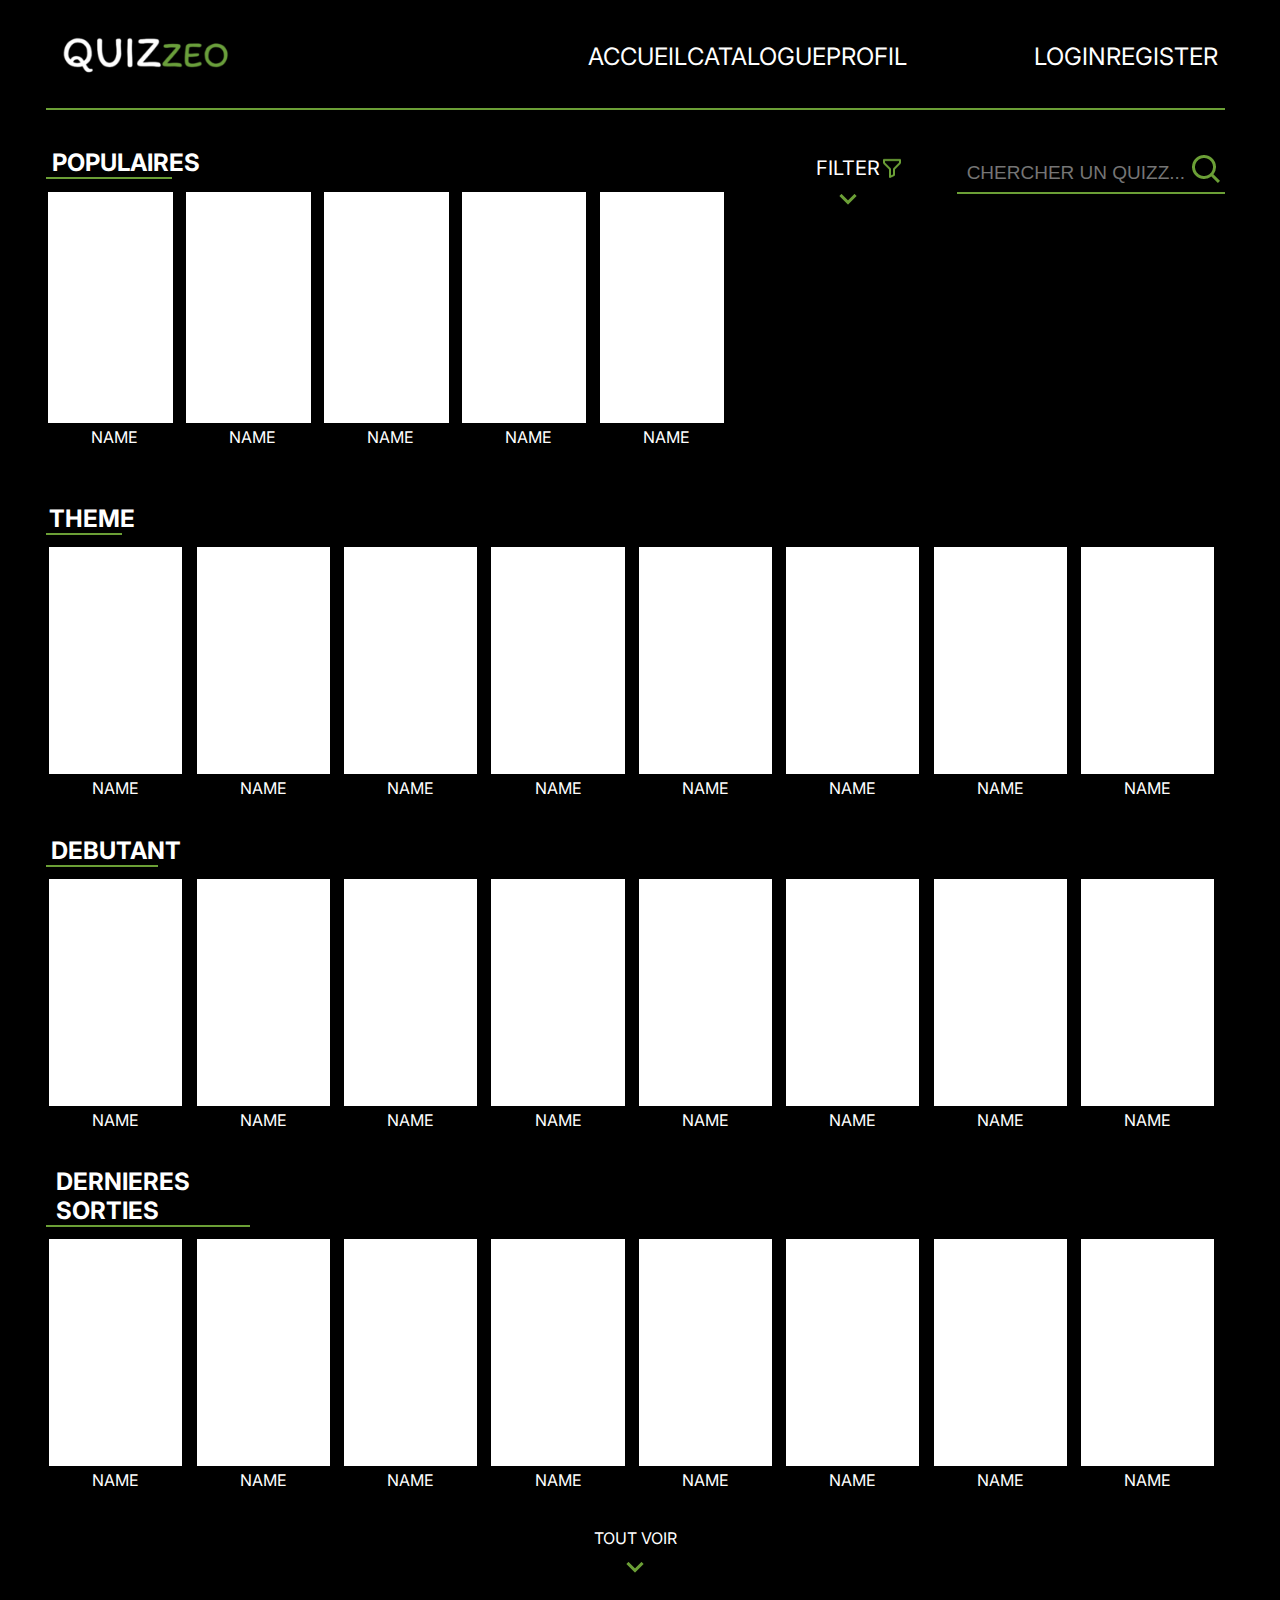
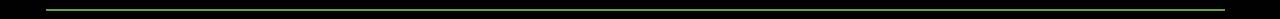
==== catalogue/index.html @ ee8e101f "MAJ" ====
<!DOCTYPE html> 
<html lang="en">
<head>
    <meta charset="UTF-8">
    <meta http-equiv="X-UA-Compatible" content="IE=edge">
    <meta name="viewport" content="width=device-width, initial-scale=1.0">
    <title>Quizzeo</title>
    <link rel="icon" href="../img/logo.ico" />
    <link rel="stylesheet" href="style.css">
    <link href="https://fonts.googleapis.com/css2?family=Inter:wght@400;700&display=swap" rel="stylesheet">
</head>
<body>
    <div class="header">
        <div class="left">
            <div class="logo">
                <img src="../img/logo.ico" alt="logo">
            </div>
        </div>
        <div class="right">
            <div class="choice">
                <a href="../index.html">ACCUEIL</a>
                <a href="index.html">CATALOGUE</a>
                <a href="#">PROFIL</a>
            </div>
            <div class="connexion">
                <a href="#">LOGIN</a>
                <a href="#">REGISTER</a>
            </div>
        </div>
    </div>
    <div class="popupLogin">
        <div class="boxLogin">
            <div class="contentLogin">
                <h2>LOGIN</h2>
                <form action="#">
                    <div class="btnContainer">
                        <ion-icon name="mail-outline" class="iconLogin"></ion-icon>
                        <input type="email" required>
                        <label>EMAIL</label>
                    </div>
                    <div class="btnContainer">
                        <ion-icon name="lock-closed-outline" class="iconLogin"></ion-icon>
                        <input type="password" required>
                        <label>PASSWORD</label>
                    </div>
                    <div class="remember">
                        <label><input type="checkbox">Remember me</label>
                    </div>
                </form>
                <div class="submit">
                    <button type="submit" class="btn">Login</button>
                </div>
                <div class="loginRegister">
                    <p>Don't have an account ? <a href="#" class="loginToRegisterBtn">Register</a></p>
                </div>
                <div class="leavePageLogin">
                    <img src="../img/back_arrow.png" alt="">
                    <span>BACK</span>
                </div>
            </div>
        </div>
    </div>
    <div class="popupRegister">
        <div class="boxRegister">
            <div class="contentRegister">
                <h2>REGISTER</h2>
                <form action="#">
                    <div class="btnContainer">
                        <ion-icon name="mail-outline" class="iconRegister"></ion-icon>
                        <input type="email" required>
                        <label>PSEUDO</label>
                    </div>
                    <div class="btnContainer">
                        <ion-icon name="mail-outline" class="iconRegister"></ion-icon>
                        <input type="email" required>
                        <label>EMAIL</label>
                    </div>
                    <div class="btnContainer">
                        <ion-icon name="lock-closed-outline" class="iconRegister"></ion-icon>
                        <input type="password" required>
                        <label>PASSWORD</label>
                    </div>
                    <div class="userType">
                        <div class="userChoice">
                            <label><input type="checkbox">USER</label>
                        </div>
                        <div class="quizzerChoice">
                            <label><input type="checkbox">QUIZZER</label>
                        </div>
                    </div>
                </form>
                <div class="submit">
                    <button type="submit" class="btn">Register</button>
                </div>
                <div class="registerLogin">
                    <p>You already have an account ? <a href="#" class="registerToLoginBtn">Login</a></p>
                </div>
                <div class="leavePageRegister">
                    <img src="../img/back_arrow.png" alt="">
                    <span>BACK</span>
                </div>
            </div>
        </div>
    </div>
    <div class="content">
        <div class="firstContainer">
            <div class="populaires">
                <div class="titlePopulaires">
                    <h2>POPULAIRES</h2>
                </div>
                <div class="affichesPopulaires">
                    <div class="affichePopulaire">
                        <div class="imagePopulaire"></div>
                        <div class="namePopulaire">
                            <span>NAME</span>
                        </div>
                    </div>
                    <div class="affichePopulaire">
                        <div class="imagePopulaire"></div>
                        <div class="namePopulaire">
                            <span>NAME</span>
                        </div>
                    </div>
                    <div class="affichePopulaire">
                        <div class="imagePopulaire"></div>
                        <div class="namePopulaire">
                            <span>NAME</span>
                        </div>
                    </div>
                    <div class="affichePopulaire">
                        <div class="imagePopulaire"></div>
                        <div class="namePopulaire">
                            <span>NAME</span>
                        </div>
                    </div>
                    <div class="affichePopulaire">
                        <div class="imagePopulaire"></div>
                        <div class="namePopulaire">
                            <span>NAME</span>
                        </div>
                    </div>
                    
                </div>
            </div> 
            <div class="search">
                <div class="filter">
                    <div class="viewFilter">
                        <div class="leftFilter">
                            <div class="textFilter">
                                <span>FILTER</span>
                            </div>
                            <div class="arrowFilter">
                                <img src="../img/arrow_down.png" alt="arrow_down">
                            </div>                       
                        </div>
                        <div class="rightFilter">
                            <img src="../img/filter.png" alt="filter">
                        </div>
                    </div>
                    <div class="filterOptions">
                        <div class="themeFilter">
                            <div class="textTheme">
                                <span>THEME</span>
                            </div>
                            <div class="arrowTheme">
                                <img src="../img/arrow_right.png" alt="arrow_right">
                            </div>
                        </div>
                        <div class="levelFilter">
                            <div class="textLevel">
                                <span>NIVEAU</span>
                            </div>
                            <div class="arrowLevel">
                                <img src="../img/arrow_right.png" alt="arrow_right">
                            </div>
                        </div>
                        <div class="lengthFilter">
                            <div class="textLength">
                                <span>TAILLE</span>
                            </div>
                            <div class="arrowLength">
                                <img src="../img/arrow_right.png" alt="arrow_right">
                            </div>
                        </div>
                    </div>
                </div>
                <div class="navBarre">
                    <div class="textNavBarre">
                        <input type="text" class="navBarreInput" placeholder="CHERCHER UN QUIZZ...">
                    </div>
                    <div class="imageNavBarre">
                        <img src="../img/search.png" alt="search">
                    </div>
                </div>
            </div>
        </div>
        <div class="secondContainer">
            <div class="themeContainer">
                <div class="titleTheme">
                    <h2>THEME</h2>
                </div>
                <div class="affichesThemes">
                    <div class="afficheTheme">
                        <div class="imageTheme"></div>
                        <div class="nameTheme">
                            <span>NAME</span>
                        </div>
                    </div>
                    <div class="afficheTheme">
                        <div class="imageTheme"></div>
                        <div class="nameTheme">
                            <span>NAME</span>
                        </div>
                    </div>
                    <div class="afficheTheme">
                        <div class="imageTheme"></div>
                        <div class="nameTheme">
                            <span>NAME</span>
                        </div>
                    </div>
                    <div class="afficheTheme">
                        <div class="imageTheme"></div>
                        <div class="nameTheme">
                            <span>NAME</span>
                        </div>
                    </div>
                    <div class="afficheTheme">
                        <div class="imageTheme"></div>
                        <div class="nameTheme">
                            <span>NAME</span>
                        </div>
                    </div>
                    <div class="afficheTheme">
                        <div class="imageTheme"></div>
                        <div class="nameTheme">
                            <span>NAME</span>
                        </div>
                    </div>
                    <div class="afficheTheme">
                        <div class="imageTheme"></div>
                        <div class="nameTheme">
                            <span>NAME</span>
                        </div>
                    </div>
                    <div class="afficheTheme">
                        <div class="imageTheme"></div>
                        <div class="nameTheme">
                            <span>NAME</span>
                        </div>
                    </div>
                </div>
            </div>
        </div>
        <div class="thirdContainer">
            <div class="beginnerContainer">
                <div class="titleBeginner">
                    <h2>DEBUTANT</h2>
                </div>
                <div class="affichesBeginners">
                    <div class="afficheBeginner">
                        <div class="imageBeginner"></div>
                        <div class="nameBeginner">
                            <span>NAME</span>
                        </div>
                    </div>
                    <div class="afficheBeginner">
                        <div class="imageBeginner"></div>
                        <div class="nameBeginner">
                            <span>NAME</span>
                        </div>
                    </div>
                    <div class="afficheBeginner">
                        <div class="imageBeginner"></div>
                        <div class="nameBeginner">
                            <span>NAME</span>
                        </div>
                    </div>
                    <div class="afficheBeginner">
                        <div class="imageBeginner"></div>
                        <div class="nameBeginner">
                            <span>NAME</span>
                        </div>
                    </div>
                    <div class="afficheBeginner">
                        <div class="imageBeginner"></div>
                        <div class="nameBeginner">
                            <span>NAME</span>
                        </div>
                    </div>
                    <div class="afficheBeginner">
                        <div class="imageBeginner"></div>
                        <div class="nameBeginner">
                            <span>NAME</span>
                        </div>
                    </div>
                    <div class="afficheBeginner">
                        <div class="imageBeginner"></div>
                        <div class="nameBeginner">
                            <span>NAME</span>
                        </div>
                    </div>
                    <div class="afficheBeginner">
                        <div class="imageBeginner"></div>
                        <div class="nameBeginner">
                            <span>NAME</span>
                        </div>
                    </div>
                </div>
            </div>
        </div>
        <div class="fourthContainer">
            <div class="releaseContainer">
                <div class="titleRelease">
                    <h2>DERNIERES SORTIES</h2>
                </div>
                <div class="affichesReleases">
                    <div class="afficheRelease">
                        <div class="imageRelease"></div>
                        <div class="nameRelease">
                            <span>NAME</span>
                        </div>
                    </div>
                    <div class="afficheRelease">
                        <div class="imageRelease"></div>
                        <div class="nameRelease">
                            <span>NAME</span>
                        </div>
                    </div>
                    <div class="afficheRelease">
                        <div class="imageRelease"></div>
                        <div class="nameRelease">
                            <span>NAME</span>
                        </div>
                    </div>
                    <div class="afficheRelease">
                        <div class="imageRelease"></div>
                        <div class="nameRelease">
                            <span>NAME</span>
                        </div>
                    </div>
                    <div class="afficheRelease">
                        <div class="imageRelease"></div>
                        <div class="nameRelease">
                            <span>NAME</span>
                        </div>
                    </div>
                    <div class="afficheRelease">
                        <div class="imageRelease"></div>
                        <div class="nameRelease">
                            <span>NAME</span>
                        </div>
                    </div>
                    <div class="afficheRelease">
                        <div class="imageRelease"></div>
                        <div class="nameRelease">
                            <span>NAME</span>
                        </div>
                    </div>
                    <div class="afficheRelease">
                        <div class="imageRelease"></div>
                        <div class="nameRelease">
                            <span>NAME</span>
                        </div>
                    </div>
                </div>
            </div>
        </div>
        <div class="next">
            <div class="boxNext">
                <div class="nextText">
                    <span>TOUT VOIR</span>
                </div>
                <div class="nextImage">
                    <img src="../img/arrow_down.png" alt="arrow_down">
                </div>
            </div>
        </div>
    </div>
    <div class="footer">    
    </div>
</body>
<script src="https://ajax.googleapis.com/ajax/libs/jquery/3.6.1/jquery.min.js"></script>
<script src="script.js"></script>
</html>
---- catalogue/style.css ----
html, body {
    width: 99%;
} 

body {
    background-color: #000; 
    font-family: 'Inter', sans-serif;
    color: #fff;
}

body a {
    text-decoration: none;
    color: #fff;
}

body::-webkit-scrollbar {
    display: none;
}

/* ################# HEADER ################ */

.header{
    height: 7%;
    border-bottom: 2px solid #6B9F36;
    margin: 0 3%;
    display: flex;
    align-items: center;
    justify-content: center;
    font-weight: 400;
}

.header a::after {
    content: "";
    display: block;
    height: 2px;
    background-color: #6B9F36;
    transform: scale(0);
    transition: transform 600ms;
    transform-origin: right;
    animation: fade-in 900ms;
}

.header a:hover::after {
    transform: scale(1);
    transform-origin: left;
}

.left {
    height: 100%;
    width: 40%;
    display: flex;
    justify-content: flex-start;
    align-items: center;
}

.left img {
    width: 80%;
    height: 80%;
}

.right {
    height: 100%;
    width: 60%;
    display: flex;
    justify-content: space-between;
    align-items: center;
    font-size: 1.5rem;
    margin-left: 10%;
}


.choice {
    width: 45%;
    display: flex;
    justify-content: space-between;
    align-items: center;
}

.connexion {
    width: 27%;
    display: flex;
    justify-content: space-between;
    align-items: center;
    margin-right: 3%;
}

/* ################## LOGIN ################## */

.popupLogin {
    position: absolute;
    height: 100%;
    width: 100%;
    top: 0;
    left: 0;
    backdrop-filter: blur(5px);
    display: flex;
    justify-content: center;
    align-items: center;
    visibility: hidden;
}

.boxLogin {
    background-color: #000;
    height: 70%;
    width: 25%;
    border: 4px solid #6B9F36;
    display: flex;
    justify-content: center;
    align-items: center;
    box-shadow: 0 0 50px rgba(0, 0, 0, 0.5);
    border-radius: 5px;
}

.contentLogin {
    height: 100%;
    width: 100%;
    margin: 10%;
}

.contentLogin h2 {
    color:#FFF;
    font-size: 3rem;
    text-align: center;
    padding-top: 5%;
}

.btnContainer {
    position: relative;
    width: 100%;
    height: 50%;
    border-bottom: 2px solid #6B9F36;
    margin: 15% 0;
    top: 20px;
}

.btnContainer label {
    position: absolute;
    font-size: 1.3rem;
    transform: translateY(-50%);
    left: 2%;
    top: -15px;
}

.btnContainer input {
    background-color: transparent;
    border: none;
    outline: none;
    color: #FFF;
    font-size: 1rem;
    margin: 0 0 1% 1%;
}

.iconLogin {
    position: absolute;
    right: 5px;
    top: -20px;
}

.remember {
    height: 20%;
    width: 100%;
    padding-top: 5%;
    display: flex;
    justify-content: space-between;
}

.remember input {
    margin-right: 3%;
    accent-color: #6B9F36;
    outline: none;
}


.remember label {
    font-size: 1.1rem;
    width: 100%;
}

.submit {
    height: 15%;
    width: 100%;
    display: flex;
    justify-content: center;
    align-items: center;
    margin-top: 10%;
}

.submit button {
    height: 50%;
    width: 40%;
    background-color: transparent;
    color: #FFF;
    font-size: 1rem;
    border: 2px solid #6B9F36;
    border-radius: 2px;
    
}

.loginRegister {
    font-size: 1rem;
    text-align: center;
    padding-top: 5%;
}

.loginRegister a {
    color: #FFF;
    text-decoration: none;
    font-weight: bold;
    border-bottom: 2px solid #6B9F36;
}

.leavePageLogin {
    height: 10%;
    width: 25%;
    display: flex;
    align-items: center;
    margin-top: 10%;
    cursor: pointer;
}

.leavePageLogin img {
    height: 40%;
    margin-right: 15%;
    animation: move-left-and-right 1s ease-in-out infinite;
    animation-play-state: running;
}
@keyframes move-left-and-right {
    0% {
      transform: translateX(0);
    }
    50% {
      transform: translateX(3px);
    }
    100% {
      transform: translateX(0);
    }
  }

/* ################## REGISTER ################## */

.popupRegister {
    position: absolute;
    height: 100%;
    width: 100%;
    top: 0;
    left: 0;
    backdrop-filter: blur(5px);
    display: flex;
    justify-content: center;
    align-items: center;
    visibility: hidden;
}

.boxRegister {
    background-color: #000;
    height: 70%;
    width: 25%;
    border: 4px solid #6B9F36;
    display: flex;
    justify-content: center;
    align-items: center;
    box-shadow: 0 0 50px rgba(0, 0, 0, 0.5);
    border-radius: 5px;
}

.contentRegister {
    height: 100%;
    width: 100%;
    margin: 10%;
}

.contentRegister h2 {
    color:#FFF;
    font-size: 3rem;
    text-align: center;
    padding-top: 5%;
}

.btnContainer {
    position: relative;
    width: 100%;
    height: 50%;
    border-bottom: 2px solid #6B9F36;
    margin: 15% 0;
    top: 20px;
}

.btnContainer label {
    position: absolute;
    font-size: 1.3rem;
    transform: translateY(-50%);
    left: 2%;
    top: -15px;
}

.btnContainer input {
    background-color: transparent;
    border: none;
    outline: none;
    color: #FFF;
    font-size: 1rem;
    margin: 0 0 1% 1%;
}

.iconRegister {
    position: absolute;
    right: 5px;
    top: -20px;
}

.userType {
    height: 20%;
    width: 100%;
    margin-left: 15%;
    display: flex;
}

.userType input {
    margin-right: 3%;
    accent-color: #6B9F36;
    outline: none;
}

.userChoice {
    height: 100%;
    width: 50%;
}

.quizzerChoice {
    height: 100%;
    width: 50%;
}

.submit {
    height: 15%;
    width: 100%;
    display: flex;
    justify-content: center;
    align-items: center;
    margin-top: 3%;
}

.submit button {
    height: 50%;
    width: 40%;
    background-color: transparent;
    color: #FFF;
    font-size: 1rem;
    border: 2px solid #6B9F36;
    border-radius: 2px;
    
}

.registerLogin {
    font-size: 1rem;
    text-align: center;
}

.registerLogin a {
    color: #FFF;
    text-decoration: none;
    font-weight: bold;
    border-bottom: 2px solid #6B9F36;
}

.leavePageRegister {
    height: 10%;
    width: 25%;
    display: flex;
    align-items: center;
    margin-top: 5%;
    cursor: pointer;
}

.leavePageRegister img {
    height: 40%;
    margin-right: 15%;
    animation: move-left-and-right 1s ease-in-out infinite;
    animation-play-state: running;
}
@keyframes move-left-and-right {
    0% {
      transform: translateX(0);
    }
    50% {
      transform: translateX(3px);
    }
    100% {
      transform: translateX(0);
    }
  }



/* ################# CONTENT ################ */

.content {
    height: 100%;
    width: 100%;
}

/* ################# POPULAIRE ################ */

.firstContainer {
    height: 30%;
    display: flex;
    margin: 3%;
}

.populaires {
    height: 100%;
    width: 65%;
}

.titlePopulaires {
    height: 11%;
    width: 16.5%;
    border-bottom: 2px solid #6B9F36;
}

.titlePopulaires h2 {
    margin: 0 5%;
}

.affichesPopulaires {
    height: 89%;
    width: 90%;
    display: flex;
}

.affichePopulaire {
    height: 18rem;
    width: 15rem;
    display: flex;
    flex-direction: column;
    align-items: center;
}

.imagePopulaire {
    background-color: white;
    height: 80%;
    width: 90%;
    margin: 10% 6% 0 0;
}

.namePopulaire {
    margin-top: 3%;
}

/* ################# SEARCH ################ */

.search {
    height: 100%;
    width: 35%;
    display: flex;
}

.filter {
    width: 25%;
    display: flex;
    justify-content: center;
    flex-direction: column;
    margin-top: 2%;
}
/* ################# FILTER ################ */

.viewFilter {
    height: 30%;
    width: 100%;
    display: flex;
    justify-content: center;
    margin-left: 5%;
    cursor: pointer;
}

.leftFilter {
    height: 100%;
    width: 60%;
    display: flex;
    flex-direction: column;
    justify-content: center;
    align-items: center;
}

.textFilter {
    height: 40%;
    width: 100%;
    display: flex;
    justify-content: center;
    align-items: flex-end;
}

.textFilter span{
    font-size: 20px;
}

.arrowFilter {
    height: 60%;
    width: 100%;
    display: flex;
    justify-content: center;

}

.arrowFilter img {
    height: 100%;
    animation: move-up-and-down 1s ease-in-out infinite;
    animation-play-state: paused;
  }

  @keyframes move-up-and-down {
    0% {
      transform: translateY(0);
    }
    50% {
      transform: translateY(3px);
    }
    100% {
      transform: translateY(0);
    }
  }


.viewFilter:hover .arrowFilter img {
    animation-play-state: running;
}

.rightFilter {
    height: 100%;
    width: 40%;
}

.rightFilter img{
    height: 40%;
}

/* ################# POP UP FILTER ################ */

.filterOptions {
    height: 75%;
    font-size: 20px;
    z-index: 99;
    visibility: hidden;
}

/* .viewFilter:hover .filterOptions {
    visibility: visible;
} */


.themeFilter {
    height: 18%;
    display: flex;
    justify-content: center;
    align-items: center;
    margin: 10% 0;
}

.filterOptions span {
    cursor: pointer;
}

.filterOptions img {
    cursor: pointer;
}

.textTheme {
    height: 100%;
    width: 80%;
    display: flex;
    justify-content: center;
    align-items: center;
    border-bottom: 2px solid #6B9F36 ;
}

.arrowTheme {
    height: 100%;
    width: 20%;
    display: flex;
    align-items: center;
}

.arrowTheme img {
    height: 100%;
}

.levelFilter {
    height: 18%;
    display: flex;
    justify-content: center;
    align-items: center;
    margin: 10% 0;
}

.textLevel {
    height: 100%;
    width: 80%;
    display: flex;
    justify-content: center;
    align-items: center;
    border-bottom: 2px solid #6B9F36 ;
}

.arrowLevel {
    height: 100%;
    width: 20%;
    display: flex;
    align-items: center;
}

.arrowLevel img {
    height: 100%;
}

.lengthFilter {
    height: 18%;
    display: flex;
    justify-content: center;
    align-items: center;
    margin: 10% 0;
}

.textLength {
    height: 100%;
    width: 80%;
    display: flex;
    justify-content: center;
    align-items: center;
    border-bottom: 2px solid #6B9F36 ;
}

.arrowLength {
    height: 100%;
    width: 20%;
    display: flex;
    align-items: center;
}

.arrowLength img {
    height: 100%;
}


.navBarre {
    width: 80%;
    height: 13%;
    display: flex;
    justify-content: space-between;
    align-items: center;
    margin: 1% 0 0 10%;
    border-bottom: 2px solid #6B9F36;
    position: relative;
}

.textNavBarre input {
    position: absolute;
    text-decoration: none;
    background-color: transparent;
    border: none;
    outline: none;
    color: #fff;
    font-size: 19px;
    margin: -4% 3%;
    z-index: 99;
}


/* ################# THEME ################ */

.secondContainer {
    height: 30%;
    display: flex;
    margin: 3%;
}

.themeContainer {
    height: 100%;
    width: 100%;
}

.titleTheme {
    height: 11%;
    width: 6.5%;
    border-bottom: 2px solid #6B9F36;
}

.titleTheme h2 {
    margin: 0 5%;
}

.affichesThemes {
    height: 89%;
    width: 100%;
    display: flex;
    padding-left: .3%;
}

.afficheTheme {
    height: 15.7rem;
    width: 10.2rem;
    display: flex;
    flex-direction: column;
    align-items: flex-start;
    align-items: center;
    padding: 1% 1.2% 0 0;
}

.imageTheme {
    background-color: white;
    height: 100%;
    width: 100%;
}

.nameTheme {
    margin-top: 3%;
}

/* ################# BEGINNER ################ */

.thirdContainer {
    height: 30%;
    display: flex;
    margin: 3%;
}

.beginnerContainer {
    height: 100%;
    width: 100%;
}

.titleBeginner {
    height: 11%;
    width: 9.5%;
    border-bottom: 2px solid #6B9F36;
}

.titleBeginner h2 {
    margin: 0 5%;
}

.affichesBeginners {
    height: 89%;
    width: 100%;
    display: flex;
    padding-left: .3%;
}

.afficheBeginner {
    height: 15.7rem;
    width: 10.2rem;
    display: flex;
    flex-direction: column;
    align-items: flex-start;
    align-items: center;
    padding: 1% 1.2% 0 0;
}

.imageBeginner {
    background-color: white;
    height: 100%;
    width: 100%;
}

.nameBeginner {
    margin-top: 3%;
}

/* ################# RELEASE ################ */

.fourthContainer {
    height: 30%;
    display: flex;
    margin: 3%;
}

.releaseContainer {
    height: 100%;
    width: 100%;
}

.titleRelease {
    height: 11%;
    width: 17.3%;
    border-bottom: 2px solid #6B9F36;
}

.titleRelease h2 {
    margin: 0 5%;
}

.affichesReleases {
    height: 89%;
    width: 100%;
    display: flex;
    padding-left: .3%;
}

.afficheRelease {
    height: 15.7rem;
    width: 10.2rem;
    display: flex;
    flex-direction: column;
    align-items: flex-start;
    align-items: center;
    padding: 1% 1.2% 0 0;
}

.imageRelease {
    background-color: white;
    height: 100%;
    width: 100%;
}

.nameRelease {
    margin-top: 3%;
}

/* ################# NEXT ################ */

.next {
    height: 10%;
    display: flex;
    justify-content: center;
    margin-bottom: 2%;
}

.boxNext {
    height: 100%;
    width: 10%;
}

.nextText {
    height: 50%;
    display: flex;
    justify-content: center;
}

.nextImage {
    height: 50%;
    display: flex;
    justify-content: center;
}

.nextImage img {
    height: 100%;
    animation: move-up-and-down 1s ease-in-out infinite;
    animation-play-state: paused;
}

@keyframes move-up-and-down {
0% {
    transform: translateY(0);
}
50% {
    transform: translateY(3px);
}
100% {
    transform: translateY(0);
}
}

.next:hover {
    cursor: pointer;
}


.next:hover .nextImage img {
    animation-play-state: running;
}

/* ################# FOOTER ################ */

.footer{
    height: 7%;
    border-top: 2px solid #6B9F36;
    margin: 0 3%;
}
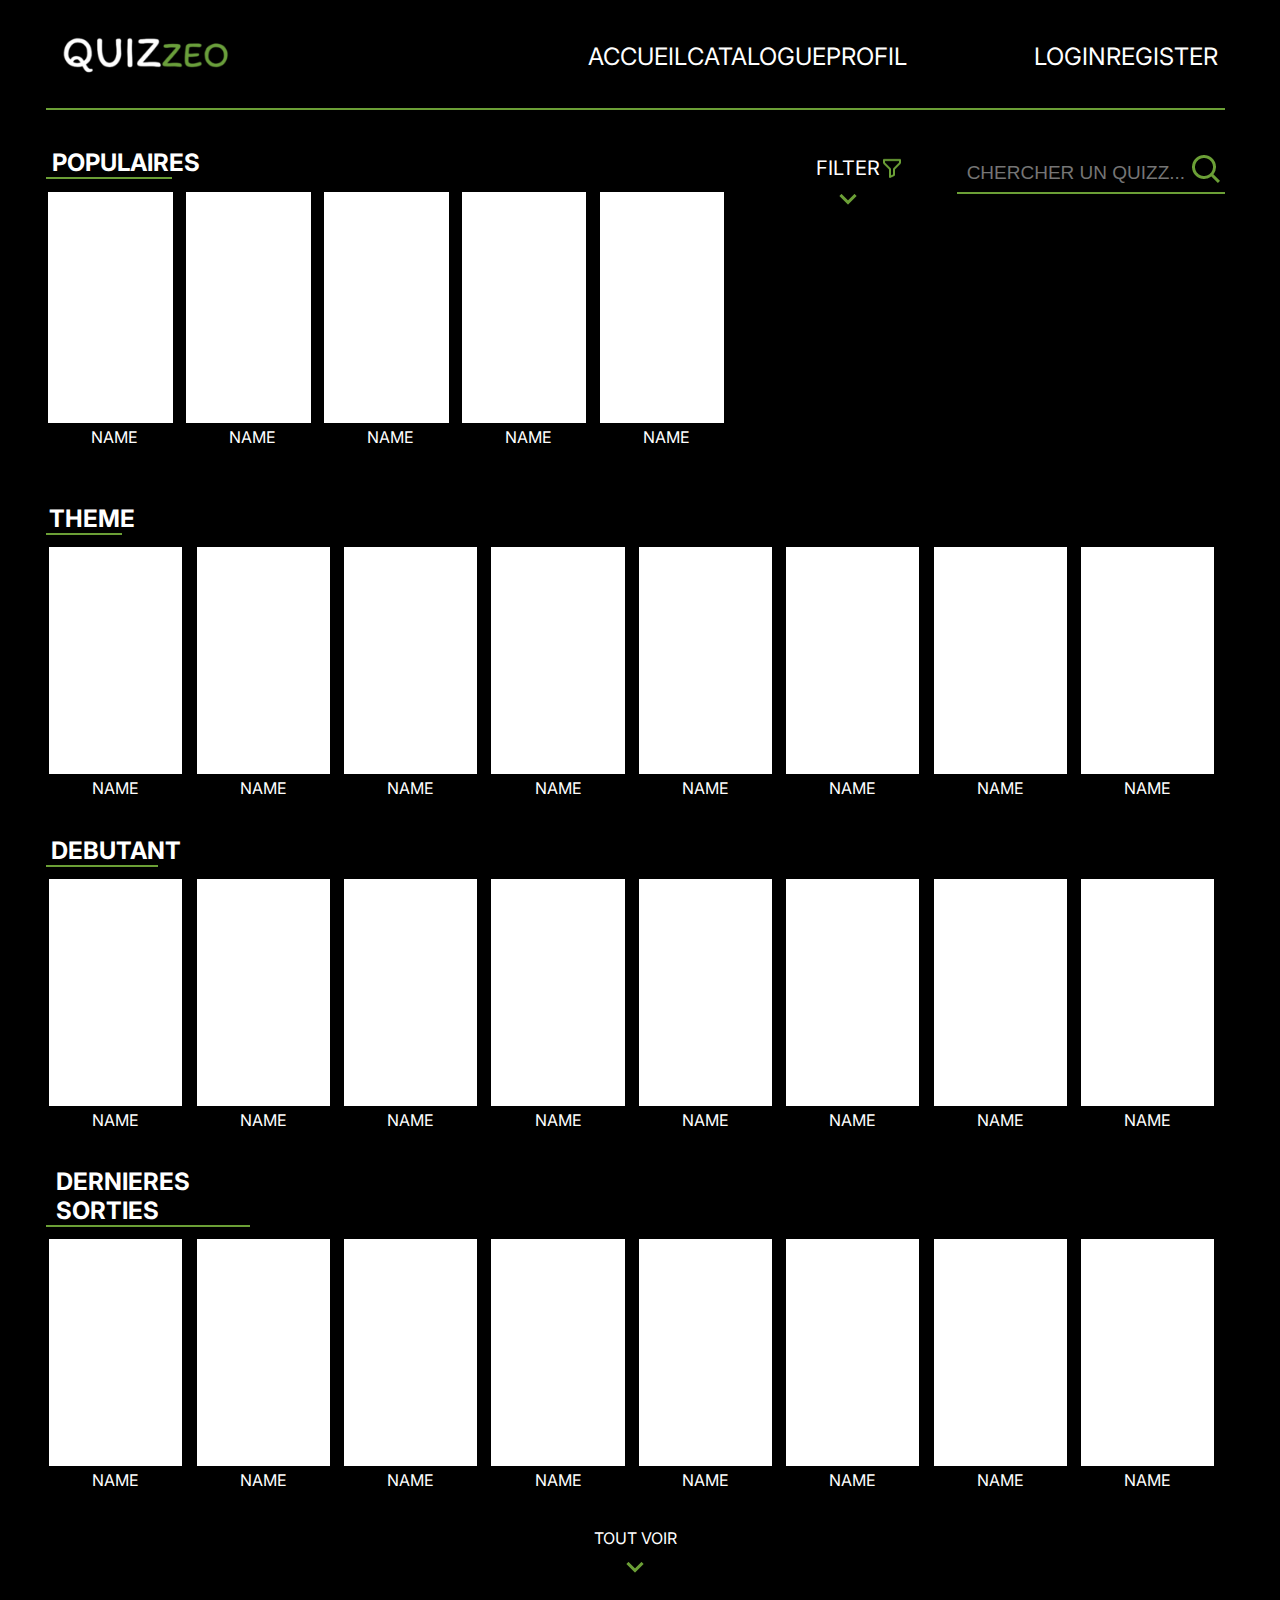
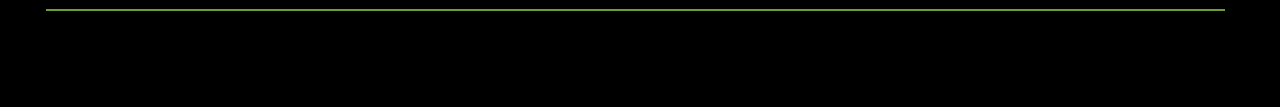
==== commit e0192592: "login / register popup" ====
--- a/catalogue/index.html
+++ b/catalogue/index.html
@@ -18,13 +18,13 @@
         </div>
         <div class="right">
             <div class="choice">
-                <a href="../index.html">ACCUEIL</a>
-                <a href="index.html">CATALOGUE</a>
+                <a href="index.html">ACCUEIL</a>
+                <a href="catalogue/index.html">CATALOGUE</a>
                 <a href="#">PROFIL</a>
             </div>
             <div class="connexion">
-                <a href="#">LOGIN</a>
-                <a href="#">REGISTER</a>
+                <a href="#" class="loginBtn">LOGIN</a>
+                <a href="#" class="registerBtn">REGISTER</a>
             </div>
         </div>
     </div>
@@ -381,4 +381,5 @@
 </body>
 <script src="https://ajax.googleapis.com/ajax/libs/jquery/3.6.1/jquery.min.js"></script>
 <script src="script.js"></script>
+<script src="../scriptLoginRegister.js"></script>
 </html>--- a/catalogue/style.css
+++ b/catalogue/style.css
@@ -874,4 +874,5 @@
     height: 7%;
     border-top: 2px solid #6B9F36;
     margin: 0 3%;
+    padding-bottom: 7%;
 }